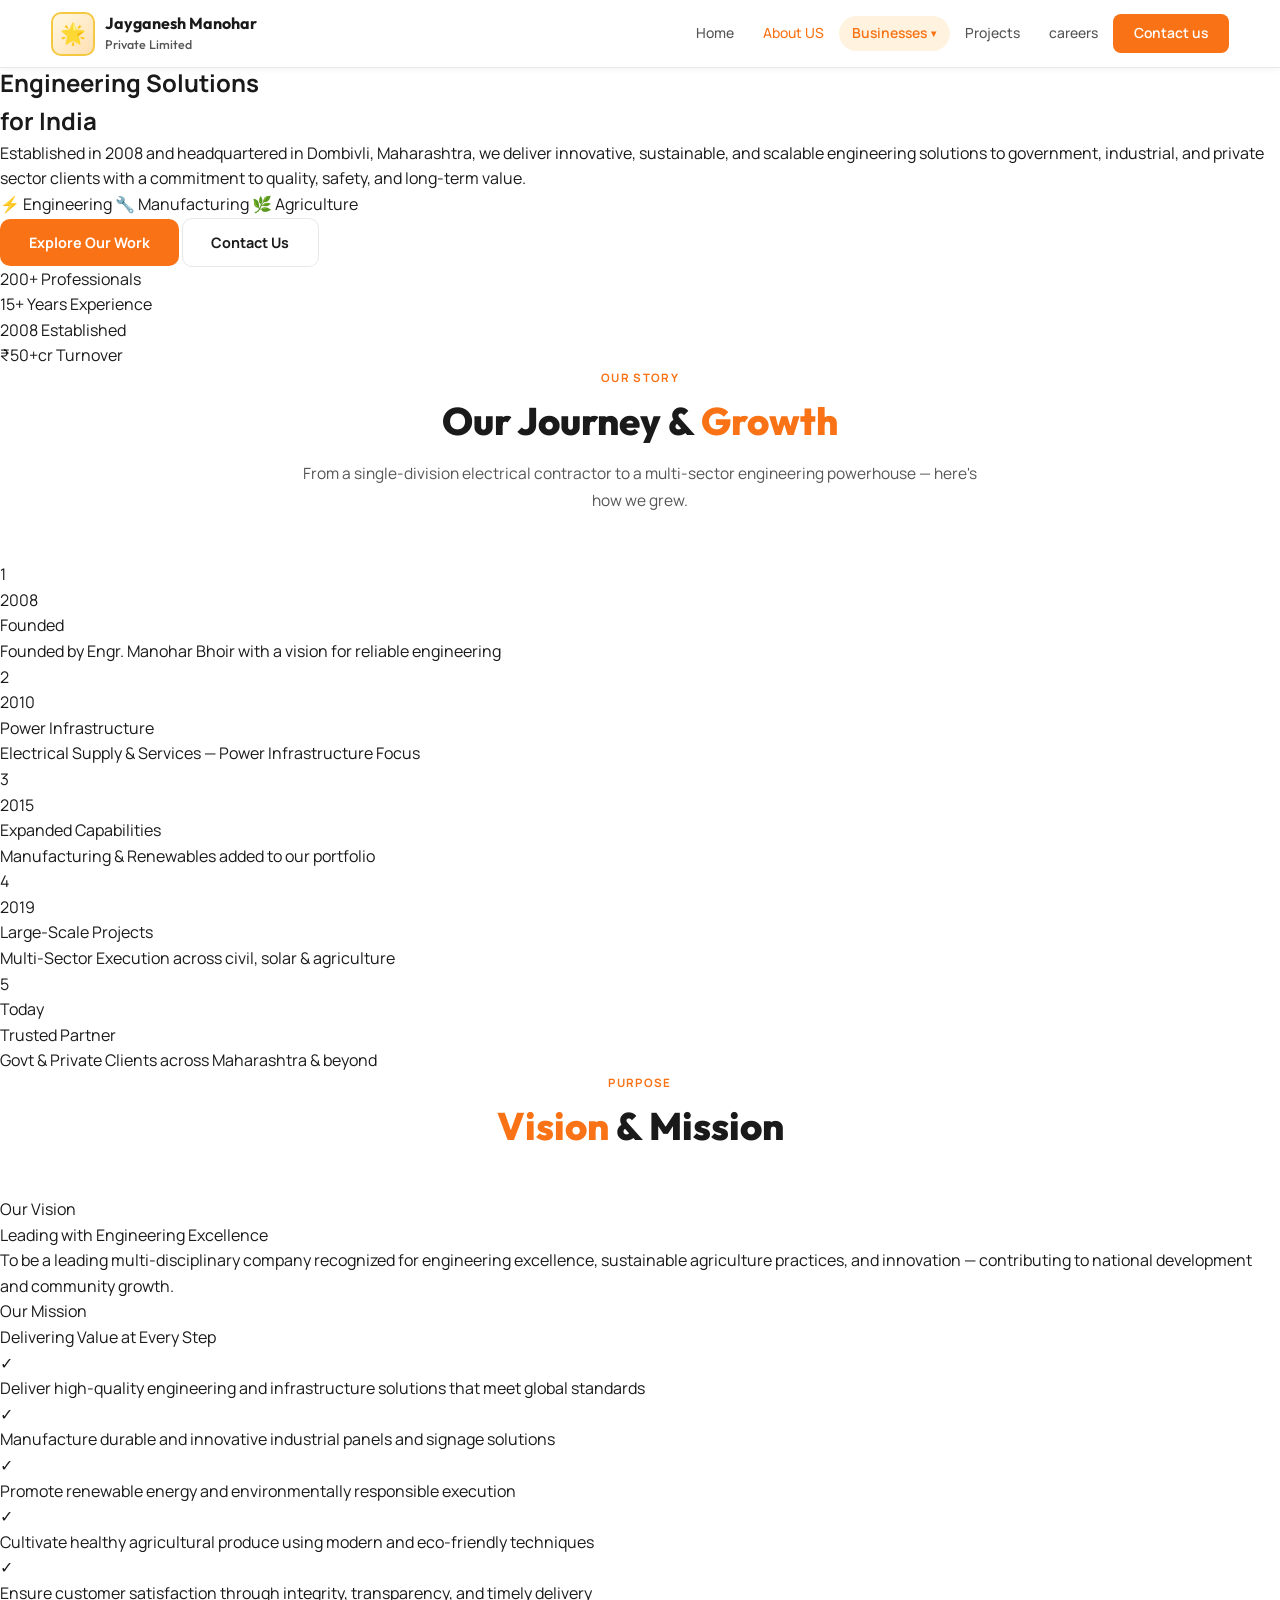
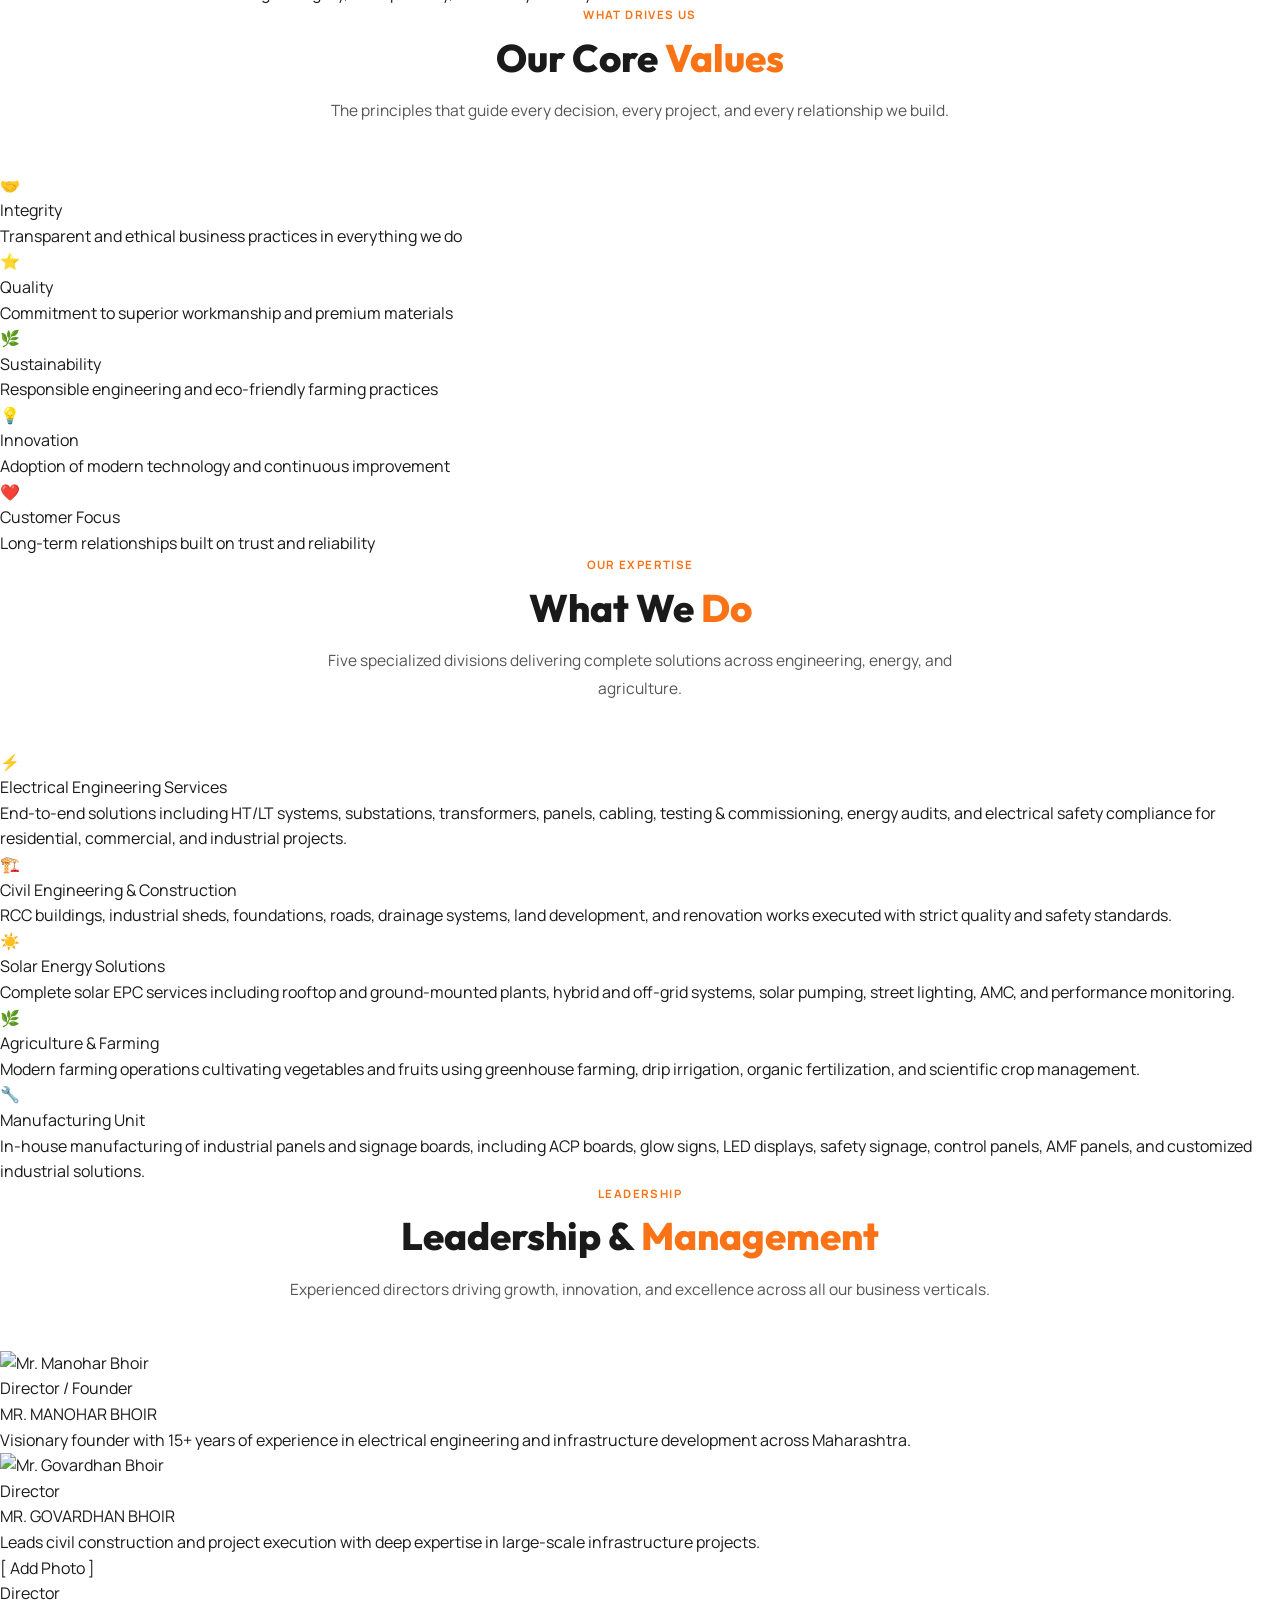
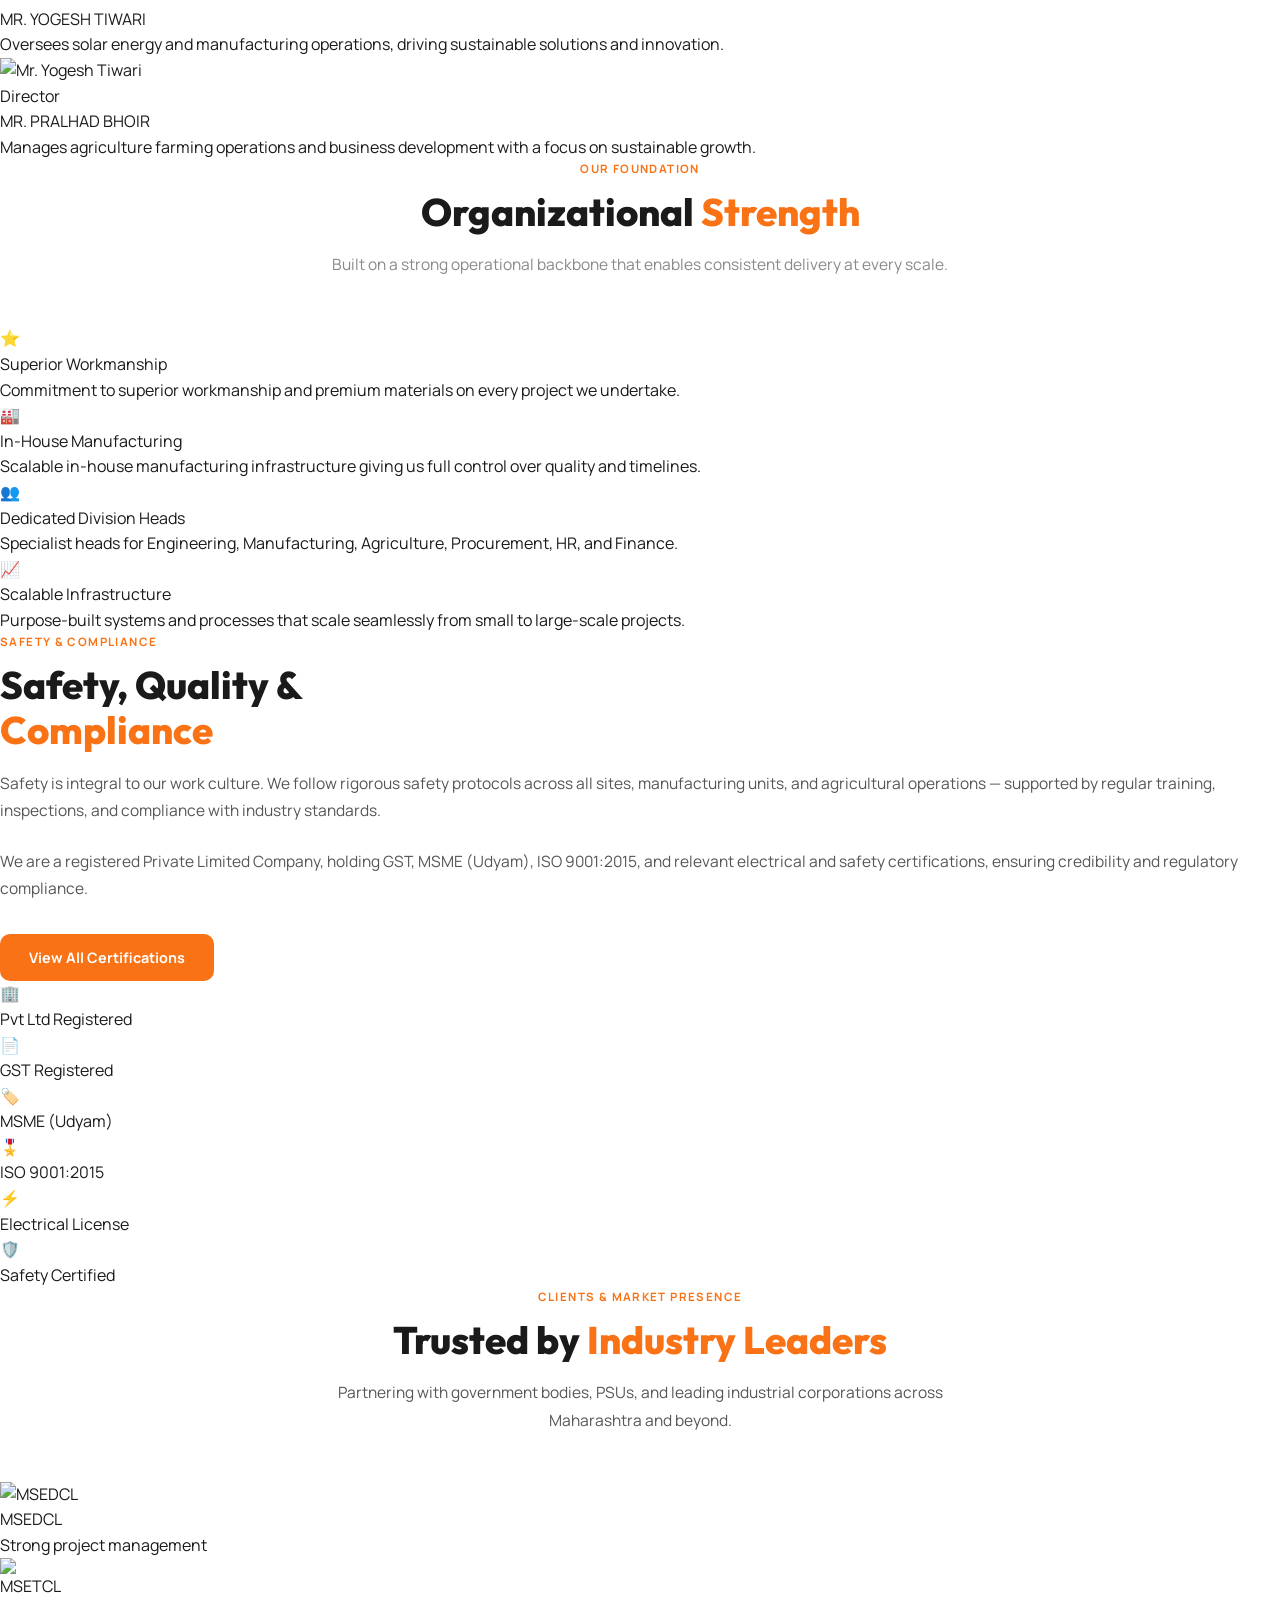
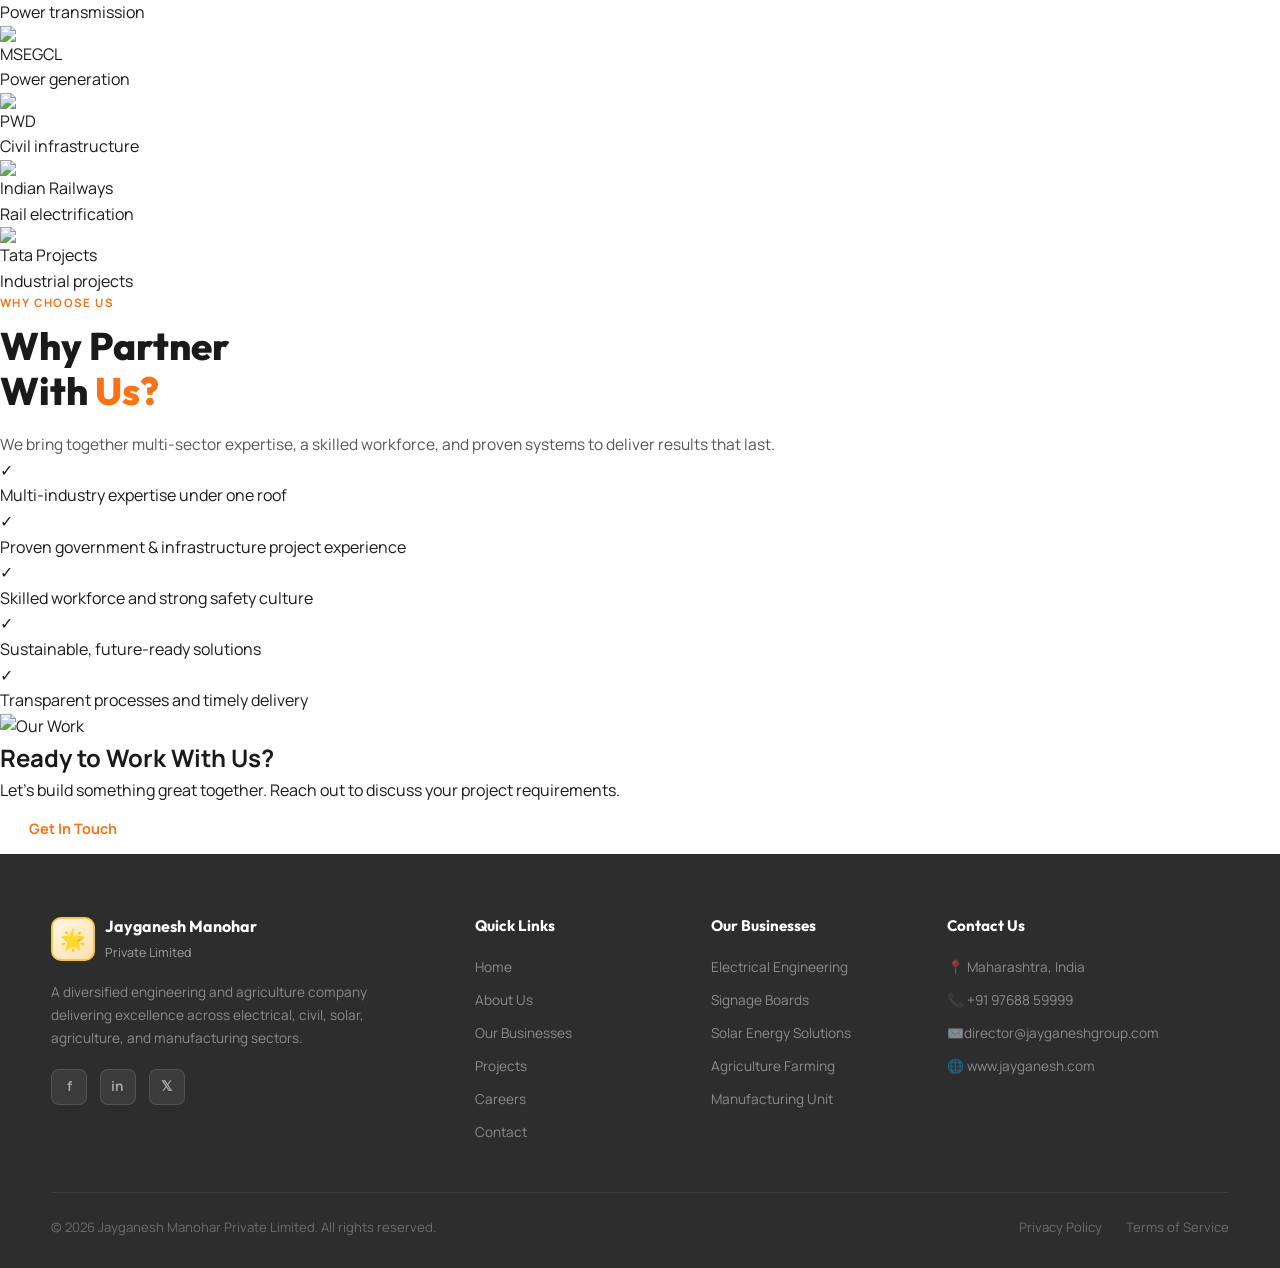
==== about.html @ 15db0911 "Add files via upload" ====
<!DOCTYPE html>
<html lang="en">
<head>
  <meta charset="UTF-8" />
  <meta name="viewport" content="width=device-width, initial-scale=1.0" />
  <title>About Us — Jayganesh Manohar Private Limited</title>
  <meta name="description" content="Learn about Jayganesh Manohar Private Limited — our journey, vision, mission, core values, leadership and expertise since 2008." />
  <link href="https://fonts.googleapis.com/css2?family=Outfit:wght@400;500;600;700;800;900&family=Manrope:wght@300;400;500;600;700&display=swap" rel="stylesheet" />
  <link rel="stylesheet" href="styles.css" />
  <link rel="stylesheet" href="about.css" />
</head>
<body>

<!-- ══════════════════════════════════════
     NAVBAR
══════════════════════════════════════ -->
<nav id="navbar">
  <a href="index.html" class="nav-logo">
    <div class="nav-logo-icon">🌟</div>
    <div class="nav-logo-text">
      <strong>Jayganesh Manohar</strong>
      <span>Private Limited</span>
    </div>
  </a>
  <ul class="nav-links">
    <li><a href="index.html">Home</a></li>
    <li><a href="about.html" style="color:var(--orange)">About US</a></li>
    <li class="nav-dropdown nav-biz">
      <a href="index.html#businesses">Businesses</a>
      <div class="dropdown-menu">
        <a href="electrical.html">⚡ Electrical Engineering</a>
        <a href="signage.html">🪧 Signage Boards</a>
        <a href="index.html#businesses">☀️ Solar Energy Solutions</a>
        <a href="index.html#businesses">🌿 Agriculture Farming</a>
        <a href="index.html#businesses">🔧 Manufacturing Unit</a>
      </div>
    </li>
    <li><a href="projects.html">Projects</a></li>
    <li><a href="careers.html">careers</a></li>
    <li><a href="index.html#contact-cta" class="nav-cta">Contact us</a></li>
  </ul>
  <div class="hamburger" id="ham"><span></span><span></span><span></span></div>
</nav>
<div class="mobile-nav" id="mobnav">
  <a href="index.html">Home</a>
  <a href="about.html">About US</a>
  <div class="mob-biz-toggle" onclick="toggleMobBiz()">Businesses <span id="mobBizArrow">▾</span></div>
  <div class="mob-biz-sub" id="mobBizSub">
    <a href="electrical.html">⚡ Electrical Engineering</a>
    <a href="signage.html">🪧 Signage Boards</a>
    <a href="index.html#businesses">☀️ Solar Energy Solutions</a>
    <a href="index.html#businesses">🌿 Agriculture Farming</a>
    <a href="index.html#businesses">🔧 Manufacturing Unit</a>
  </div>
  <a href="projects.html">Projects</a>
  <a href="careers.html">Careers</a>
  <a href="index.html#contact-cta">Contact Us</a>
</div>


<!-- ══════════════════════════════════════
     HERO
══════════════════════════════════════ -->
<section id="about-hero">
  <div class="about-hero-inner">

    <!-- Left -->
    <div>
      <div class="about-hero-tag">About Jayganesh Manohar</div>
      <h1 class="about-hero-title">
        Building <span class="org">Reliable</span><br>
        Engineering Solutions<br>for India
      </h1>
      <p class="about-hero-sub">
        Established in 2008 and headquartered in Dombivli, Maharashtra, we deliver
        innovative, sustainable, and scalable engineering solutions to government,
        industrial, and private sector clients with a commitment to quality, safety,
        and long-term value.
      </p>
      <div class="about-hero-pills">
        <span class="about-hero-pill">⚡ Engineering</span>
        <span class="about-hero-pill">🔧 Manufacturing</span>
        <span class="about-hero-pill">🌿 Agriculture</span>
      </div>
      <div class="about-hero-btns">
        <a href="#what-we-do" class="btn-orange">Explore Our Work</a>
        <a href="index.html#contact-cta" class="btn-outline-border">Contact Us</a>
      </div>
    </div>

    <!-- Right — stat cards -->
    <div class="about-hero-stats">
      <div class="ah-stat">
        <span class="ah-stat-num">200+</span>
        <span class="ah-stat-lbl">Professionals</span>
      </div>
      <div class="ah-stat">
        <span class="ah-stat-num">15+</span>
        <span class="ah-stat-lbl">Years Experience</span>
      </div>
      <div class="ah-stat">
        <span class="ah-stat-num">2008</span>
        <span class="ah-stat-lbl">Established</span>
      </div>
      <div class="ah-stat">
        <span class="ah-stat-num">₹50+cr</span>
        <span class="ah-stat-lbl">Turnover</span>
      </div>
    </div>

  </div>
</section>


<!-- ══════════════════════════════════════
     OUR JOURNEY & GROWTH
══════════════════════════════════════ -->
<section id="journey">
  <div class="journey-inner">
    <div class="sec-center">
      <span class="section-label">OUR STORY</span>
      <h2 class="section-title">Our Journey &amp; <span class="org">Growth</span></h2>
      <p class="section-desc">From a single-division electrical contractor to a multi-sector engineering powerhouse — here's how we grew.</p>
    </div>

    <div class="timeline">

      <div class="timeline-step">
        <div class="tl-dot">1</div>
        <div class="tl-content">
          <div class="tl-year">2008</div>
          <div class="tl-title">Founded</div>
          <div class="tl-desc">Founded by Engr. Manohar Bhoir with a vision for reliable engineering</div>
        </div>
      </div>

      <div class="timeline-step">
        <div class="tl-dot light">2</div>
        <div class="tl-content">
          <div class="tl-year">2010</div>
          <div class="tl-title">Power Infrastructure</div>
          <div class="tl-desc">Electrical Supply &amp; Services — Power Infrastructure Focus</div>
        </div>
      </div>

      <div class="timeline-step">
        <div class="tl-dot">3</div>
        <div class="tl-content">
          <div class="tl-year">2015</div>
          <div class="tl-title">Expanded Capabilities</div>
          <div class="tl-desc">Manufacturing &amp; Renewables added to our portfolio</div>
        </div>
      </div>

      <div class="timeline-step">
        <div class="tl-dot light">4</div>
        <div class="tl-content">
          <div class="tl-year">2019</div>
          <div class="tl-title">Large-Scale Projects</div>
          <div class="tl-desc">Multi-Sector Execution across civil, solar &amp; agriculture</div>
        </div>
      </div>

      <div class="timeline-step">
        <div class="tl-dot">5</div>
        <div class="tl-content">
          <div class="tl-year">Today</div>
          <div class="tl-title">Trusted Partner</div>
          <div class="tl-desc">Govt &amp; Private Clients across Maharashtra &amp; beyond</div>
        </div>
      </div>

    </div>
  </div>
</section>


<!-- ══════════════════════════════════════
     VISION & MISSION
══════════════════════════════════════ -->
<section id="vision-mission">
  <div class="sec-center">
    <span class="section-label">PURPOSE</span>
    <h2 class="section-title"><span class="org">Vision</span> &amp; Mission</h2>
  </div>

  <div class="vm-inner">

    <!-- Vision -->
    <div class="vm-card vision">
      <span class="vm-card-label">Our Vision</span>
      <div class="vm-card-title">Leading with Engineering Excellence</div>
      <p class="vm-card-text">
        To be a leading multi-disciplinary company recognized for engineering excellence,
        sustainable agriculture practices, and innovation — contributing to national
        development and community growth.
      </p>
    </div>

    <!-- Mission -->
    <div class="vm-card mission">
      <span class="vm-card-label">Our Mission</span>
      <div class="vm-card-title">Delivering Value at Every Step</div>
      <div class="mission-list">
        <div class="mission-item">
          <div class="mission-dot">✓</div>
          Deliver high-quality engineering and infrastructure solutions that meet global standards
        </div>
        <div class="mission-item">
          <div class="mission-dot">✓</div>
          Manufacture durable and innovative industrial panels and signage solutions
        </div>
        <div class="mission-item">
          <div class="mission-dot">✓</div>
          Promote renewable energy and environmentally responsible execution
        </div>
        <div class="mission-item">
          <div class="mission-dot">✓</div>
          Cultivate healthy agricultural produce using modern and eco-friendly techniques
        </div>
        <div class="mission-item">
          <div class="mission-dot">✓</div>
          Ensure customer satisfaction through integrity, transparency, and timely delivery
        </div>
      </div>
    </div>

  </div>
</section>


<!-- ══════════════════════════════════════
     CORE VALUES
══════════════════════════════════════ -->
<section id="core-values">
  <div class="sec-center">
    <span class="section-label">WHAT DRIVES US</span>
    <h2 class="section-title">Our Core <span class="org">Values</span></h2>
    <p class="section-desc">The principles that guide every decision, every project, and every relationship we build.</p>
  </div>

  <div class="values-grid">
    <div class="val-card">
      <div class="val-icon">🤝</div>
      <div class="val-title">Integrity</div>
      <div class="val-desc">Transparent and ethical business practices in everything we do</div>
    </div>
    <div class="val-card">
      <div class="val-icon">⭐</div>
      <div class="val-title">Quality</div>
      <div class="val-desc">Commitment to superior workmanship and premium materials</div>
    </div>
    <div class="val-card">
      <div class="val-icon">🌿</div>
      <div class="val-title">Sustainability</div>
      <div class="val-desc">Responsible engineering and eco-friendly farming practices</div>
    </div>
    <div class="val-card">
      <div class="val-icon">💡</div>
      <div class="val-title">Innovation</div>
      <div class="val-desc">Adoption of modern technology and continuous improvement</div>
    </div>
    <div class="val-card">
      <div class="val-icon">❤️</div>
      <div class="val-title">Customer Focus</div>
      <div class="val-desc">Long-term relationships built on trust and reliability</div>
    </div>
  </div>
</section>


<!-- ══════════════════════════════════════
     WHAT WE DO
══════════════════════════════════════ -->
<section id="what-we-do">
  <div class="sec-center">
    <span class="section-label">OUR EXPERTISE</span>
    <h2 class="section-title">What We <span class="org">Do</span></h2>
    <p class="section-desc">Five specialized divisions delivering complete solutions across engineering, energy, and agriculture.</p>
  </div>

  <div class="expertise-grid">

    <div class="exp-card">
      <div class="exp-card-top">
        <div class="exp-card-icon ic-elec">⚡</div>
        <div>
          <div class="exp-card-title">Electrical Engineering Services</div>
          <div class="exp-card-desc">End-to-end solutions including HT/LT systems, substations, transformers, panels, cabling, testing &amp; commissioning, energy audits, and electrical safety compliance for residential, commercial, and industrial projects.</div>
        </div>
      </div>
    </div>

    <div class="exp-card">
      <div class="exp-card-top">
        <div class="exp-card-icon ic-civil">🏗️</div>
        <div>
          <div class="exp-card-title">Civil Engineering &amp; Construction</div>
          <div class="exp-card-desc">RCC buildings, industrial sheds, foundations, roads, drainage systems, land development, and renovation works executed with strict quality and safety standards.</div>
        </div>
      </div>
    </div>

    <div class="exp-card">
      <div class="exp-card-top">
        <div class="exp-card-icon ic-solar">☀️</div>
        <div>
          <div class="exp-card-title">Solar Energy Solutions</div>
          <div class="exp-card-desc">Complete solar EPC services including rooftop and ground-mounted plants, hybrid and off-grid systems, solar pumping, street lighting, AMC, and performance monitoring.</div>
        </div>
      </div>
    </div>

    <div class="exp-card">
      <div class="exp-card-top">
        <div class="exp-card-icon ic-agri">🌿</div>
        <div>
          <div class="exp-card-title">Agriculture &amp; Farming</div>
          <div class="exp-card-desc">Modern farming operations cultivating vegetables and fruits using greenhouse farming, drip irrigation, organic fertilization, and scientific crop management.</div>
        </div>
      </div>
    </div>

    <div class="exp-card">
      <div class="exp-card-top">
        <div class="exp-card-icon ic-mfg">🔧</div>
        <div>
          <div class="exp-card-title">Manufacturing Unit</div>
          <div class="exp-card-desc">In-house manufacturing of industrial panels and signage boards, including ACP boards, glow signs, LED displays, safety signage, control panels, AMF panels, and customized industrial solutions.</div>
        </div>
      </div>
    </div>

  </div>
</section>


<!-- ══════════════════════════════════════
     LEADERSHIP
══════════════════════════════════════ -->
<section id="leadership-about">
  <div class="sec-center">
    <span class="section-label">LEADERSHIP</span>
    <h2 class="section-title">Leadership &amp; <span class="org">Management</span></h2>
    <p class="section-desc">Experienced directors driving growth, innovation, and excellence across all our business verticals.</p>
  </div>

  <div class="leaders-grid">

    <div class="leader-card">
      <div class="leader-photo">
       <img src="images/WhatsApp Image 2026-01-05 at 11.44.54 AM.jpeg" alt="Mr. Manohar Bhoir">
      </div>
      <div class="leader-body">
        <div class="leader-role">Director / Founder</div>
        <div class="leader-name">MR. MANOHAR BHOIR</div>
        <p class="leader-bio">Visionary founder with 15+ years of experience in electrical engineering and infrastructure development across Maharashtra.</p>
      </div>
    </div>

    <div class="leader-card">
      <div class="leader-photo">
          <img src="images/ChatGPT Image Jun 1, 2026, 12_16_52 PM.png" alt="Mr. Govardhan Bhoir">
      </div>
      <div class="leader-body">
        <div class="leader-role">Director</div>
        <div class="leader-name">MR. GOVARDHAN BHOIR</div>
        <p class="leader-bio">Leads civil construction and project execution with deep expertise in large-scale infrastructure projects.</p>
      </div>
    </div>

    <div class="leader-card">
      <div class="leader-photo">
        <!-- <img src="images/yogesh.jpg" alt="Mr. Yogesh Tiwari"> -->
        [ Add Photo ]
      </div>
      <div class="leader-body">
        <div class="leader-role">Director</div>
        <div class="leader-name">MR. YOGESH TIWARI</div>
        <p class="leader-bio">Oversees solar energy and manufacturing operations, driving sustainable solutions and innovation.</p>
      </div>
    </div>

    <div class="leader-card">
      <div class="leader-photo">
         <img src="images/pra.png" alt="Mr. Yogesh Tiwari">
      </div>
      <div class="leader-body">
        <div class="leader-role">Director</div>
        <div class="leader-name">MR. PRALHAD BHOIR</div>
        <p class="leader-bio">Manages agriculture farming operations and business development with a focus on sustainable growth.</p>
      </div>
    </div>

  </div>
</section>


<!-- ══════════════════════════════════════
     ORGANIZATIONAL STRENGTH  (dark)
══════════════════════════════════════ -->
<section id="org-strength">
  <div class="sec-center">
    <span class="section-label">OUR FOUNDATION</span>
    <h2 class="section-title">Organizational <span class="org">Strength</span></h2>
    <p class="section-desc" style="color:#888">Built on a strong operational backbone that enables consistent delivery at every scale.</p>
  </div>

  <div class="strength-grid">
    <div class="str-card">
      <div class="str-icon">⭐</div>
      <div class="str-title">Superior Workmanship</div>
      <p class="str-desc">Commitment to superior workmanship and premium materials on every project we undertake.</p>
    </div>
    <div class="str-card">
      <div class="str-icon">🏭</div>
      <div class="str-title">In-House Manufacturing</div>
      <p class="str-desc">Scalable in-house manufacturing infrastructure giving us full control over quality and timelines.</p>
    </div>
    <div class="str-card">
      <div class="str-icon">👥</div>
      <div class="str-title">Dedicated Division Heads</div>
      <p class="str-desc">Specialist heads for Engineering, Manufacturing, Agriculture, Procurement, HR, and Finance.</p>
    </div>
    <div class="str-card">
      <div class="str-icon">📈</div>
      <div class="str-title">Scalable Infrastructure</div>
      <p class="str-desc">Purpose-built systems and processes that scale seamlessly from small to large-scale projects.</p>
    </div>
  </div>
</section>


<!-- ══════════════════════════════════════
     SAFETY, QUALITY & COMPLIANCE
══════════════════════════════════════ -->
<section id="safety">
  <div class="safety-inner">

    <!-- Left: Text -->
    <div>
      <span class="section-label">SAFETY &amp; COMPLIANCE</span>
      <h2 class="section-title">Safety, Quality &amp;<br><span class="org">Compliance</span></h2>
      <p class="section-desc" style="margin-bottom:1.5rem">
        Safety is integral to our work culture. We follow rigorous safety protocols
        across all sites, manufacturing units, and agricultural operations — supported
        by regular training, inspections, and compliance with industry standards.
      </p>
      <p class="section-desc">
        We are a registered Private Limited Company, holding GST, MSME (Udyam),
        ISO 9001:2015, and relevant electrical and safety certifications, ensuring
        credibility and regulatory compliance.
      </p>
      <a href="index.html#certs" class="btn-orange" style="margin-top:2rem;display:inline-block">View All Certifications</a>
    </div>

    <!-- Right: Badge grid -->
    <div class="safety-badges">
      <div class="saf-badge">
        <span class="saf-icon">🏢</span>
        <div class="saf-title">Pvt Ltd Registered</div>
      </div>
      <div class="saf-badge">
        <span class="saf-icon">📄</span>
        <div class="saf-title">GST Registered</div>
      </div>
      <div class="saf-badge">
        <span class="saf-icon">🏷️</span>
        <div class="saf-title">MSME (Udyam)</div>
      </div>
      <div class="saf-badge">
        <span class="saf-icon">🎖️</span>
        <div class="saf-title">ISO 9001:2015</div>
      </div>
      <div class="saf-badge">
        <span class="saf-icon">⚡</span>
        <div class="saf-title">Electrical License</div>
      </div>
      <div class="saf-badge">
        <span class="saf-icon">🛡️</span>
        <div class="saf-title">Safety Certified</div>
      </div>
    </div>

  </div>
</section>


<!-- ══════════════════════════════════════
     CLIENTS
══════════════════════════════════════ -->
<section id="clients-about">
  <div class="sec-center">
    <span class="section-label">CLIENTS &amp; MARKET PRESENCE</span>
    <h2 class="section-title">Trusted by <span class="org">Industry Leaders</span></h2>
    <p class="section-desc">Partnering with government bodies, PSUs, and leading industrial corporations across Maharashtra and beyond.</p>
  </div>

  <div class="clients-about-grid">
    <div class="client-about-card">
      <div class="client-logo-img">  <img src="images/msedcl.png" alt="MSEDCL"></div>
      <div class="client-about-name">MSEDCL</div>
      <div class="client-about-tag">Strong project management</div>
    </div>
    <div class="client-about-card">
      <div class="client-logo-img"> <img src="images/Mahatransco_Logo.jpg"></div>
      <div class="client-about-name">MSETCL</div>
      <div class="client-about-tag">Power transmission</div>
    </div>
    <div class="client-about-card">
      <div class="client-logo-img"><img src="images/download-last.png"></div>
      <div class="client-about-name">MSEGCL</div>
      <div class="client-about-tag">Power generation</div>
    </div>
    <div class="client-about-card">
      <div class="client-logo-img"><img src="images/download-0pwd.jpg"></div>
      <div class="client-about-name">PWD</div>
      <div class="client-about-tag">Civil infrastructure</div>
    </div>
    <div class="client-about-card">
      <div class="client-logo-img"><img src="images/download-raiway.png"></div>
      <div class="client-about-name">Indian Railways</div>
      <div class="client-about-tag">Rail electrification</div>
    </div>
    <div class="client-about-card">
      <div class="client-logo-img"><image src="images/download-tata-project.png"></div>
      <div class="client-about-name">Tata Projects</div>
      <div class="client-about-tag">Industrial projects</div>
    </div>
  </div>
</section>


<!-- ══════════════════════════════════════
     WHY CHOOSE US
══════════════════════════════════════ -->
<section id="why-about">
  <div class="why-about-inner">

    <!-- Left: Text + list -->
    <div>
      <span class="section-label">WHY CHOOSE US</span>
      <h2 class="section-title">Why Partner<br>With <span class="org">Us?</span></h2>
      <p class="section-desc">We bring together multi-sector expertise, a skilled workforce, and proven systems to deliver results that last.</p>
      <div class="why-about-list">
        <div class="why-about-item"><div class="why-about-check">✓</div><div class="why-about-text">Multi-industry expertise under one roof</div></div>
        <div class="why-about-item"><div class="why-about-check">✓</div><div class="why-about-text">Proven government &amp; infrastructure project experience</div></div>
        <div class="why-about-item"><div class="why-about-check">✓</div><div class="why-about-text">Skilled workforce and strong safety culture</div></div>
        <div class="why-about-item"><div class="why-about-check">✓</div><div class="why-about-text">Sustainable, future-ready solutions</div></div>
        <div class="why-about-item"><div class="why-about-check">✓</div><div class="why-about-text">Transparent processes and timely delivery</div></div>
      </div>
    </div>

    <!-- Right: Image -->
    <div class="why-about-img">
      <img src="images/ChatGPT Image Jul 3, 2026, 12_07_44 PM.png" alt="Our Work">
    </div>

  </div>
</section>


<!-- ══════════════════════════════════════
     CTA STRIP
══════════════════════════════════════ -->
<section id="about-cta">
  <h2 class="about-cta-title">Ready to Work With Us?</h2>
  <p class="about-cta-sub">Let's build something great together. Reach out to discuss your project requirements.</p>
  <div class="about-cta-btns">
    <a href="index.html#contact-cta" class="btn-wh">Get In Touch</a>
    <a href="careers.html" class="btn-wh-out">Join Our Team</a>
  </div>
</section>


<!-- ══════════════════════════════════════
     FOOTER
══════════════════════════════════════ -->
<footer>
  <div class="foot-inner">
    <div class="foot-brand">
      <div class="foot-brand-logo">
        <div class="foot-logo-icon">🌟</div>
        <div class="foot-logo-txt">
          <strong>Jayganesh Manohar</strong>
          <span>Private Limited</span>
        </div>
      </div>
      <p>A diversified engineering and agriculture company delivering excellence across electrical, civil, solar, agriculture, and manufacturing sectors.</p>
      <div class="foot-socials">
        <a href="#" aria-label="Facebook">f</a>
        <a href="#" aria-label="LinkedIn">in</a>
        <a href="#" aria-label="Twitter">𝕏</a>
      </div>
    </div>
    <div class="foot-col">
      <h4>Quick Links</h4>
      <div class="foot-links">
        <a href="index.html">Home</a>
        <a href="about.html">About Us</a>
        <a href="index.html#businesses">Our Businesses</a>
        <a href="projects.html">Projects</a>
        <a href="careers.html">Careers</a>
        <a href="index.html#contact-cta">Contact</a>
      </div>
    </div>
    <div class="foot-col">
      <h4>Our Businesses</h4>
      <div class="foot-links">
        <a href="electrical.html">Electrical Engineering</a>
        <a href="signage.html">Signage Boards</a>
        <a href="index.html#businesses">Solar Energy Solutions</a>
        <a href="index.html#businesses">Agriculture Farming</a>
        <a href="index.html#businesses">Manufacturing Unit</a>
      </div>
    </div>
    <div class="foot-col">
      <h4>Contact Us</h4>
      <ul class="foot-contacts">
        <li>📍 Maharashtra, India</li>
        <li>📞 +91 97688 59999</li>
        <li>✉️director@jayganeshgroup.com</li>
        <li>🌐 www.jayganesh.com</li>
      </ul>
    </div>
  </div>
  <div class="foot-bottom">
    <p>© 2026 Jayganesh Manohar Private Limited. All rights reserved.</p>
    <div class="foot-btm-links">
      <a href="#">Privacy Policy</a>
      <a href="#">Terms of Service</a>
    </div>
  </div>
</footer>

<script src="script.js"></script>

</body>
</html>
---- styles.css ----
/* ============================================================
   JAYGANESH MANOHAR PRIVATE LIMITED — MAIN STYLESHEET
   styles.css  |  Link this file on every page of the website
   ============================================================ */

/* ─── RESET & BASE ─── */
*, *::before, *::after { box-sizing: border-box; margin: 0; padding: 0; }
html  { scroll-behavior: smooth; }

/* ─── DESIGN TOKENS ─── */
:root {
  --orange:       #f97316;
  --orange-dark:  #ea6c0a;
  --text:         #1a1a1a;
  --text-muted:   #555555;
  --text-light:   #999999;
  --bg:           #ffffff;
  --bg-light:     #f8f8f8;
  --bg-beige:     #faf4ec;
  --bg-dark:      #242424;
  --bg-dark-card: #2e2e2e;
  --bg-footer:    #2d2d2d;
  --border:       #e8e8e8;
  --shadow:       0 2px 20px rgba(0,0,0,0.08);
  --shadow-md:    0 4px 30px rgba(0,0,0,0.12);
  --radius:       16px;
  --radius-sm:    10px;
}

body {
  font-family: 'Manrope', sans-serif;
  background: var(--bg);
  color: var(--text);
  line-height: 1.6;
  overflow-x: hidden;
}
a   { text-decoration: none; color: inherit; }
img { max-width: 100%; display: block; }

/* ============================================================
   NAVBAR
   ============================================================ */
nav {
  position: fixed; top: 0; left: 0; right: 0; z-index: 1000;
  background: #fff;
  border-bottom: 1px solid var(--border);
  height: 68px;
  display: flex; align-items: center; justify-content: space-between;
  padding: 0 4%;
  box-shadow: 0 1px 8px rgba(0,0,0,0.05);
  transition: box-shadow 0.3s;
}

/* Logo */
.nav-logo        { display: flex; align-items: center; gap: 10px; }
.nav-logo-icon   {
  width: 44px; height: 44px;
  background: linear-gradient(135deg, #fff8e1, #ffe0b2);
  border: 2px solid #f5c842; border-radius: 10px;
  display: flex; align-items: center; justify-content: center;
  font-size: 1.3rem;
}
.nav-logo-text          { font-family: 'Outfit', sans-serif; line-height: 1.2; }
.nav-logo-text strong   { font-size: 1rem; font-weight: 700; display: block; color: var(--text); }
.nav-logo-text span     { font-size: 0.78rem; color: var(--text-muted); font-weight: 500; }

/* Links */
.nav-links               { display: flex; align-items: center; gap: 0.1rem; list-style: none; }
.nav-links > li > a      {
  font-size: 0.87rem; font-weight: 500; color: var(--text-muted);
  padding: 0.4rem 0.85rem; border-radius: 8px; transition: color 0.2s;
  display: flex; align-items: center; gap: 4px;
}
.nav-links > li > a:hover          { color: var(--orange); }
.nav-links > li.nav-biz > a        {
  background: #fff3e0; color: var(--orange);
  font-weight: 600; border-radius: 20px;
}

/* Dropdown */
.nav-dropdown              { position: relative; }
.nav-dropdown > a::after   { content: '▾'; font-size: 0.65rem; }
.dropdown-menu {
  display: none; position: absolute; top: calc(100% + 8px); left: 0;
  background: #fff; border: 1px solid var(--border);
  border-radius: var(--radius-sm);
  min-width: 260px; padding: 0.4rem 0;
  box-shadow: var(--shadow-md);
}
/* invisible bridge so the menu doesn't vanish while the mouse crosses the gap */
.dropdown-menu::before {
  content: ''; position: absolute; left: 0; right: 0; top: -12px; height: 12px;
}
.nav-dropdown:hover .dropdown-menu,
.nav-dropdown:focus-within .dropdown-menu { display: block; }
.dropdown-menu a {
  display: flex; align-items: center; gap: 10px;
  padding: 0.6rem 1.2rem; white-space: nowrap;
  font-size: 0.85rem; font-weight: 500; color: var(--text-muted); transition: all 0.15s;
}
.dropdown-menu a:hover { color: var(--orange); background: #fff8f3; }

/* CTA button */
.nav-cta {
  background: var(--orange) !important; color: #fff !important;
  padding: 0.5rem 1.3rem !important; border-radius: 8px !important;
  font-weight: 600 !important;
}
.nav-cta:hover { background: var(--orange-dark) !important; }

/* Hamburger */
.hamburger       { display: none; flex-direction: column; gap: 5px; cursor: pointer; }
.hamburger       { padding: 8px; margin-right: -8px; }
.hamburger span  { display: block; width: 22px; height: 2px; background: var(--text); border-radius: 2px; transition: transform 0.25s, opacity 0.2s; }
.hamburger.active span:nth-child(1) { transform: translateY(7px) rotate(45deg); }
.hamburger.active span:nth-child(2) { opacity: 0; }
.hamburger.active span:nth-child(3) { transform: translateY(-7px) rotate(-45deg); }

/* Mobile nav panel */
.mobile-nav {
  display: none; position: fixed; top: 68px; left: 0; right: 0;
  background: #fff; border-bottom: 1px solid var(--border);
  padding: 1rem 4%; z-index: 999; flex-direction: column;
  max-height: calc(100vh - 68px); overflow-y: auto;
  box-shadow: 0 12px 30px rgba(0,0,0,0.08);
}
.mobile-nav.open { display: flex; }
.mobile-nav a {
  padding: 0.75rem 0; border-bottom: 1px solid var(--border);
  font-size: 0.9rem; color: var(--text-muted); font-weight: 500;
}
.mobile-nav a:last-child { border: none; }


/* ============================================================
   SHARED / UTILITIES
   ============================================================ */
.section-label {
  font-size: 0.72rem; font-weight: 700;
  letter-spacing: 0.12em; text-transform: uppercase;
  color: var(--orange); margin-bottom: 0.7rem; display: block;
}
.section-title {
  font-family: 'Outfit', sans-serif;
  font-size: clamp(1.7rem, 3vw, 2.5rem);
  font-weight: 800; line-height: 1.18;
  margin-bottom: 1rem; color: var(--text);
}
.section-title .org { color: var(--orange); }
.section-desc   { color: var(--text-muted); font-size: 0.97rem; line-height: 1.75; }

.sec-center { text-align: center; margin-bottom: 3rem; }
.sec-center .section-desc { max-width: 700px; margin: 0 auto; }

/* Buttons */
.btn-orange {
  background: var(--orange); color: #fff;
  padding: 0.75rem 1.8rem; border-radius: 10px;
  font-weight: 700; font-size: 0.9rem;
  border: none; cursor: pointer; display: inline-block;
  transition: background 0.2s;
}
.btn-orange:hover { background: var(--orange-dark); }

.btn-dark-solid {
  background: var(--text); color: #fff;
  padding: 0.8rem 1.8rem; border-radius: 10px;
  font-weight: 700; font-size: 0.9rem;
  display: inline-block; transition: background 0.2s;
}
.btn-dark-solid:hover { background: #333; }

.btn-outline-border {
  background: transparent; color: var(--text);
  padding: 0.75rem 1.8rem; border-radius: 10px;
  font-weight: 700; font-size: 0.9rem;
  border: 1.5px solid var(--border); display: inline-block;
  transition: border-color 0.2s;
}
.btn-outline-border:hover { border-color: #aaa; }


/* ============================================================
   HERO
   ============================================================ */
#hero {
  min-height: 100vh; padding: 90px 4% 60px;
  display: flex; align-items: center; background: #fff;
}
.hero-inner {
  display: grid; grid-template-columns: 1fr 1fr;
  gap: 4rem; align-items: center;
  width: 100%; max-width: 1280px; margin: 0 auto;
}
.hero-badge {
  display: inline-flex; align-items: center;
  border: 1.5px solid var(--border); color: var(--text-muted);
  font-size: 0.8rem; font-weight: 600;
  padding: 0.4rem 1.1rem; border-radius: 100px; margin-bottom: 1.4rem;
}
.hero-title {
  font-family: 'Outfit', sans-serif;
  font-size: clamp(2.2rem, 4.5vw, 3.3rem);
  font-weight: 800; line-height: 1.12;
  color: var(--text); margin-bottom: 1.2rem;
}
.hero-title .org { color: var(--orange); }
.hero-subtitle  {
  font-size: 1rem; color: var(--text-muted);
  line-height: 1.7; margin-bottom: 2rem; max-width: 480px;
}
.hero-pills {
  display: flex; flex-wrap: wrap;
  gap: 0.7rem; margin-bottom: 2.2rem;
}
.hero-pill {
  display: flex; align-items: center; gap: 7px;
  border: 1.5px solid var(--border); border-radius: 8px;
  padding: 0.45rem 1rem; font-size: 0.82rem; font-weight: 600;
  color: var(--text); background: #fff;
}
.hero-btns  { display: flex; gap: 1rem; flex-wrap: wrap; }
.hero-right { display: flex; justify-content: center; }
.hero-circle {
  width: 460px; height: 460px; border-radius: 50%;
  overflow: hidden; background: #f0f0f0;
  display: flex; align-items: center; justify-content: center;
  font-size: 0.85rem; color: var(--text-light);
  box-shadow: 0 8px 50px rgba(0,0,0,0.12);
}
.hero-circle img { width: 100%; height: 100%; object-fit: cover; }


/* ============================================================
   ABOUT US
   ============================================================ */
#about { padding: 90px 4%; background: #fff; }
.about-inner {
  display: grid; grid-template-columns: 1fr 1fr;
  gap: 5rem; align-items: center;
  max-width: 1280px; margin: 0 auto;
}
.about-img-wrap {
  position: relative; border-radius: var(--radius);
  overflow: hidden; background: var(--bg-beige);
  min-height: 400px;
  display: flex; align-items: center; justify-content: center;
  color: var(--text-light); font-size: 0.85rem;
}
.about-img-wrap img { width: 100%; height: 100%; object-fit: cover; }
.about-stats-row {
  position: absolute; bottom: 16px; left: 16px; right: 16px;
  display: flex; gap: 12px;
}
.about-stat-badge {
  background: rgba(255,255,255,0.95);
  border: 1.5px solid var(--border);
  border-radius: 10px; padding: 0.6rem 1rem; flex: 1;
}
.about-stat-num {
  font-family: 'Outfit', sans-serif;
  font-size: 1.3rem; font-weight: 800;
  color: var(--orange); display: block;
}
.about-stat-num.dark-num { color: var(--text); }
.about-stat-lbl { font-size: 0.75rem; color: var(--text-muted); }

.check-list {
  list-style: none; display: flex; flex-direction: column;
  gap: 0.65rem; margin: 1.2rem 0 2rem;
}
.check-list li {
  display: flex; align-items: center;
  gap: 10px; font-size: 0.93rem; color: var(--text-muted);
}
.chk {
  width: 22px; height: 22px; border-radius: 50%;
  border: 1.5px solid var(--orange);
  display: flex; align-items: center; justify-content: center;
  flex-shrink: 0; color: var(--orange); font-size: 0.65rem; font-weight: 700;
}


/* ============================================================
   OUR BUSINESSES
   ============================================================ */
#businesses { padding: 90px 4%; background: var(--bg-light); }
.biz-top    { display: grid; grid-template-columns: repeat(3,1fr); gap: 1.5rem; max-width: 1280px; margin: 0 auto; }
.biz-bottom { display: grid; grid-template-columns: repeat(2,1fr); gap: 1.5rem; max-width: 860px; margin: 1.5rem auto 0; }
.biz-card   {
  background: #fff; border: 1px solid var(--border);
  border-radius: var(--radius); padding: 2rem;
  box-shadow: var(--shadow); transition: transform 0.25s, box-shadow 0.25s;
}
.biz-card:hover { transform: translateY(-4px); box-shadow: var(--shadow-md); }
.biz-icon   {
  width: 48px; height: 48px; border-radius: 12px;
  display: flex; align-items: center; justify-content: center;
  font-size: 1.3rem; margin-bottom: 1.2rem; color: #fff;
}
.ic-blue   { background: #4f6ef7; }
.ic-dark   { background: #222222; }
.ic-amber  { background: #f5a623; }
.ic-green  { background: #22c55e; }
.ic-purple { background: #8b5cf6; }
.biz-card-title { font-family: 'Outfit', sans-serif; font-size: 1rem; font-weight: 700; margin-bottom: 0.6rem; color: var(--text); }
.biz-card-desc  { font-size: 0.87rem; color: var(--text-muted); line-height: 1.7; margin-bottom: 1.2rem; }
.biz-link       { font-size: 0.85rem; color: var(--orange); font-weight: 600; }
.biz-link:hover { text-decoration: underline; }


/* ============================================================
   WHY CHOOSE US  (dark section)
   ============================================================ */
#why { padding: 90px 4%; background: var(--bg-dark); }
#why .section-label { color: var(--orange); }
#why .section-title { color: #ffffff; }
#why .section-desc  { color: #888888; }
.why-grid {
  display: grid; grid-template-columns: repeat(3,1fr);
  gap: 1.5rem; max-width: 1280px; margin: 0 auto;
}
.why-card {
  background: var(--bg-dark-card); border: 1px solid #3a3a3a;
  border-radius: var(--radius); padding: 2rem;
  transition: border-color 0.25s, transform 0.25s;
}
.why-card:hover { border-color: var(--orange); transform: translateY(-3px); }
.why-icon {
  width: 52px; height: 52px; background: var(--orange);
  border-radius: 14px;
  display: flex; align-items: center; justify-content: center;
  font-size: 1.3rem; margin-bottom: 1.2rem; color: #fff;
}
.why-card h3 { font-family: 'Outfit', sans-serif; font-size: 1rem; font-weight: 700; color: #fff; margin-bottom: 0.5rem; }
.why-card p  { font-size: 0.87rem; color: #888; line-height: 1.7; }


/* ============================================================
   TENDER CAPABILITY  (beige section)
   ============================================================ */
#tender { padding: 90px 4%; background: var(--bg-beige); }
.tender-inner {
  display: grid; grid-template-columns: 1fr 1fr;
  gap: 5rem; align-items: start;
  max-width: 1280px; margin: 0 auto;
}
.tender-title {
  font-family: 'Outfit', sans-serif;
  font-size: clamp(1.5rem, 3vw, 2.1rem);
  font-weight: 800; margin-bottom: 1rem;
  color: var(--text); line-height: 1.2;
}
.tender-title .org { color: var(--orange); }
.tender-feats { display: grid; grid-template-columns: 1fr 1fr; gap: 1rem; margin: 1.8rem 0; }
.t-feat {
  border: 1.5px dashed #f5a878; border-radius: var(--radius-sm);
  padding: 1.1rem; background: rgba(249,115,22,0.03);
}
.t-feat.wide { grid-column: 1 / -1; }
.t-feat-icon {
  width: 34px; height: 34px; background: #fff3e0;
  border-radius: 8px;
  display: flex; align-items: center; justify-content: center;
  font-size: 1rem; color: var(--orange); margin-bottom: 0.7rem;
}
.t-feat-title { font-weight: 700; font-size: 0.88rem; margin-bottom: 3px; color: var(--text); }
.t-feat-desc  { font-size: 0.8rem; color: var(--text-muted); line-height: 1.6; }
.tender-btns  { display: flex; gap: 1rem; flex-wrap: wrap; margin-top: 1.5rem; }
.tender-img-wrap {
  display: flex; justify-content: center;
  align-items: flex-start; padding-top: 4rem;
}
.tender-circle {
  width: 380px; height: 380px; border-radius: 50%;
  overflow: hidden; background: #ddd;
  display: flex; align-items: center; justify-content: center;
  color: var(--text-light); font-size: 0.85rem;
  box-shadow: 0 8px 40px rgba(0,0,0,0.1);
}
.tender-circle img { width: 100%; height: 100%; object-fit: cover; }


/* ============================================================
   MANUFACTURING
   ============================================================ */
#manufacturing { padding: 90px 4%; background: #fff; }
.mfg-inner {
  display: grid; grid-template-columns: 1fr 1fr;
  gap: 5rem; align-items: start;
  max-width: 1280px; margin: 0 auto;
}
.mfg-feats { display: grid; grid-template-columns: 1fr 1fr; gap: 1rem; margin: 1.8rem 0; }
.m-feat {
  border: 1.5px dashed #f5a878; border-radius: var(--radius-sm);
  padding: 1.1rem; background: rgba(249,115,22,0.02);
}
.m-feat-icon {
  width: 34px; height: 34px; background: #fff3e0;
  border-radius: 8px;
  display: flex; align-items: center; justify-content: center;
  font-size: 1rem; color: var(--orange); margin-bottom: 0.7rem;
}
.m-feat-title { font-weight: 700; font-size: 0.88rem; margin-bottom: 3px; color: var(--text); }
.m-feat-desc  { font-size: 0.8rem; color: var(--text-muted); line-height: 1.6; }
.mfg-img {
  border-radius: var(--radius); overflow: hidden;
  box-shadow: var(--shadow-md); background: #e8e8e8;
  min-height: 400px;
  display: flex; align-items: center; justify-content: center;
  color: var(--text-light); font-size: 0.85rem;
}
.mfg-img img { width: 100%; height: 100%; object-fit: cover; }


/* ============================================================
   CERTIFICATIONS
   ============================================================ */
#certs { padding: 90px 4%; background: var(--bg-light); }
.certs-grid {
  display: grid; grid-template-columns: repeat(3,1fr);
  gap: 1.5rem; max-width: 1280px; margin: 3rem auto 0;
}
.cert-card {
  background: #fff; border: 1px solid #eeeeee;
  border-radius: var(--radius); padding: 2.5rem 2rem;
  display: flex; flex-direction: column;
  align-items: center; gap: 0.8rem;
  box-shadow: var(--shadow); transition: transform 0.25s;
  text-align: center;
}
.cert-card:hover { transform: translateY(-4px); }
.cert-icon {
  width: 58px; height: 58px; background: #fff3e0;
  border-radius: 14px;
  display: flex; align-items: center; justify-content: center;
  font-size: 1.5rem; color: var(--orange);
}
.cert-name { font-weight: 700; font-size: 0.97rem; color: var(--text); }
.cert-sub  { font-size: 0.82rem; color: var(--text-light); }


/* ============================================================
   LEADERSHIP
   ============================================================ */
#leadership { padding: 90px 4%; background: #fff; }
.directors-grid {
  display: grid; grid-template-columns: repeat(4,1fr);
  gap: 2rem; max-width: 1280px; margin: 3rem auto 0;
}
.dir-card   { text-align: center; }
.dir-img    {
  width: 100%; aspect-ratio: 1;
  border-radius: var(--radius); overflow: hidden;
  background: #e8e8e8; border: 1px solid var(--border);
  margin-bottom: 0.8rem;
  display: flex; align-items: center; justify-content: center;
  color: var(--text-light); font-size: 0.8rem;
}
.dir-img img { width: 100%; height: 100%; object-fit: cover; }
.dir-role {
  font-size: 0.82rem; color: var(--text-muted);
  background: #f5f5f5; display: inline-block;
  padding: 0.2rem 0.8rem; border-radius: 4px; margin-bottom: 0.5rem;
}
.dir-name {
  font-family: 'Outfit', sans-serif;
  font-weight: 700; font-size: 0.95rem; color: var(--text);
}


/* ============================================================
   CLIENTS & PARTNERS
   ============================================================ */
#clients { padding: 90px 4% 60px; background: #fff; }
.clients-row {
  display: flex; flex-wrap: wrap; justify-content: center;
  gap: 1.2rem; max-width: 1280px; margin: 3rem auto 0;
}
.cli-card {
  background: #f5f5f5; border-radius: 14px;
  padding: 1.2rem 1.5rem;
  display: flex; flex-direction: column;
  align-items: center; gap: 0.7rem;
  min-width: 140px; text-align: center;
  transition: transform 0.2s, box-shadow 0.2s;
}
.cli-card:hover { transform: translateY(-3px); box-shadow: var(--shadow); }
.cli-logo {
  width: 80px; height: 56px; background: #fff;
  border-radius: 8px;
  display: flex; align-items: center; justify-content: center;
  font-size: 0.65rem; color: var(--text-light);
}
.cli-logo img { max-width: 70px; max-height: 44px; object-fit: contain; }
.cli-name { font-size: 0.82rem; font-weight: 700; color: var(--text); }


/* ============================================================
   CTA + CONTACT  (orange section)
   ============================================================ */
#contact-cta {
  padding: 80px 4%;
  background: linear-gradient(135deg, #f97316 0%, #fb923c 60%, #f97316 100%);
}
.cta-inner {
  display: grid; grid-template-columns: 1fr 1fr;
  gap: 4rem; align-items: center;
  max-width: 1280px; margin: 0 auto;
}
.cta-left h2 {
  font-family: 'Outfit', sans-serif;
  font-size: clamp(1.8rem, 3.5vw, 2.8rem);
  font-weight: 800; color: #fff;
  line-height: 1.2; margin-bottom: 1rem;
}
.cta-left p {
  font-size: 0.95rem; color: rgba(255,255,255,0.85);
  line-height: 1.7; margin-bottom: 1.8rem;
}
.cta-btns { display: flex; gap: 1rem; flex-wrap: wrap; margin-bottom: 2rem; }

.btn-wh {
  background: #fff; color: var(--orange);
  padding: 0.75rem 1.8rem; border-radius: 10px;
  font-weight: 700; font-size: 0.9rem;
  border: none; cursor: pointer; display: inline-block;
  transition: opacity 0.2s;
}
.btn-wh:hover { opacity: 0.9; }

.btn-wh-out {
  background: transparent; color: #fff;
  padding: 0.73rem 1.8rem; border-radius: 10px;
  font-weight: 700; font-size: 0.9rem;
  border: 2px solid rgba(255,255,255,0.6);
  display: inline-block; transition: border-color 0.2s;
}
.btn-wh-out:hover { border-color: #fff; }

.cta-contacts { display: flex; gap: 2.5rem; flex-wrap: wrap; }
.cta-contact  {
  display: flex; align-items: center; gap: 8px;
  color: rgba(255,255,255,0.9); font-size: 0.9rem; font-weight: 500;
}

/* Contact form card */
.cta-form {
  background: #fff; border-radius: var(--radius);
  padding: 2.2rem; box-shadow: 0 10px 60px rgba(0,0,0,0.15);
}
.fg       { display: flex; flex-direction: column; gap: 5px; margin-bottom: 0.9rem; }
.fg label { font-size: 0.82rem; font-weight: 600; color: var(--text); }
.fg input,
.fg textarea {
  background: #fff; border: 1.5px solid #e0e0e0;
  border-radius: 8px; padding: 0.65rem 1rem;
  color: var(--text);
  font-family: 'Manrope', sans-serif; font-size: 0.9rem;
  outline: none; transition: border-color 0.2s;
}
.fg input:focus,
.fg textarea:focus { border-color: var(--orange); }
.fg textarea { min-height: 100px; resize: vertical; }
.fg input::placeholder,
.fg textarea::placeholder { color: #bbbbbb; font-size: 0.85rem; }

.btn-submit {
  width: 100%; background: #4a9fe0; color: #fff;
  padding: 0.85rem; border-radius: 8px;
  font-weight: 700; font-size: 0.95rem;
  border: none; cursor: pointer; transition: background 0.2s;
}
.btn-submit:hover { background: #3a8fd0; }

.form-ok {
  display: none; background: #f0fdf4;
  border: 1px solid #86efac; color: #166534;
  border-radius: 8px; padding: 0.8rem;
  text-align: center; font-size: 0.88rem; margin-top: 0.8rem;
}


/* ============================================================
   FOOTER
   ============================================================ */
footer { background: var(--bg-footer); padding: 60px 4% 30px; }
.foot-inner {
  display: grid; grid-template-columns: 2fr 1fr 1fr 1.5fr;
  gap: 3rem; max-width: 1280px; margin: 0 auto 3rem;
}
.foot-brand-logo { display: flex; align-items: center; gap: 10px; margin-bottom: 1rem; }
.foot-logo-icon  {
  width: 44px; height: 44px;
  background: linear-gradient(135deg, #fff8e1, #ffe0b2);
  border: 2px solid #f5c842; border-radius: 10px;
  display: flex; align-items: center; justify-content: center;
  font-size: 1.3rem;
}
.foot-logo-txt strong { font-family: 'Outfit', sans-serif; font-size: 1rem; font-weight: 700; color: #fff; display: block; }
.foot-logo-txt span   { font-size: 0.78rem; color: rgba(255,255,255,0.55); }
.foot-brand p         { font-size: 0.85rem; color: rgba(255,255,255,0.45); line-height: 1.7; margin-bottom: 1.2rem; }
.foot-socials { display: flex; gap: 0.8rem; }
.foot-socials a {
  width: 36px; height: 36px;
  background: rgba(255,255,255,0.07);
  border: 1px solid rgba(255,255,255,0.12); border-radius: 8px;
  display: flex; align-items: center; justify-content: center;
  color: rgba(255,255,255,0.55); font-size: 0.85rem; font-weight: 700;
  transition: background 0.2s, color 0.2s;
}
.foot-socials a:hover { background: var(--orange); color: #fff; border-color: var(--orange); }
.foot-col h4  { font-family: 'Outfit', sans-serif; font-size: 0.95rem; font-weight: 700; color: #fff; margin-bottom: 1.2rem; }
.foot-links   { display: flex; flex-direction: column; gap: 0.7rem; }
.foot-links a { font-size: 0.85rem; color: rgba(255,255,255,0.45); transition: color 0.2s; }
.foot-links a:hover { color: var(--orange); }
.foot-contacts    { display: flex; flex-direction: column; gap: 0.7rem; }
.foot-contacts li {
  list-style: none; font-size: 0.85rem;
  color: rgba(255,255,255,0.45);
  display: flex; align-items: center; gap: 8px;
}
.foot-bottom {
  border-top: 1px solid rgba(255,255,255,0.08); padding-top: 1.5rem;
  display: flex; justify-content: space-between; align-items: center;
  flex-wrap: wrap; gap: 1rem;
  max-width: 1280px; margin: 0 auto;
}
.foot-bottom p       { font-size: 0.82rem; color: rgba(255,255,255,0.30); }
.foot-btm-links      { display: flex; gap: 1.5rem; }
.foot-btm-links a    { font-size: 0.82rem; color: rgba(255,255,255,0.30); transition: color 0.2s; }
.foot-btm-links a:hover { color: #fff; }


/* ============================================================
   RESPONSIVE  — Tablet (≤ 1024px)
   ============================================================ */
@media (max-width: 1024px) {
  .biz-top         { grid-template-columns: repeat(2,1fr); }
  .biz-bottom      { max-width: 100%; }
  .directors-grid  { grid-template-columns: repeat(2,1fr); }
  .foot-inner      { grid-template-columns: 1fr 1fr; }
  .certs-grid      { grid-template-columns: repeat(2,1fr); }
}

/* ─── Mobile (≤ 900px) ─── */
@media (max-width: 900px) {
  .nav-links   { display: none; }
  .hamburger   { display: flex; }
  .hero-inner,
  .about-inner,
  .tender-inner,
  .mfg-inner,
  .cta-inner   { grid-template-columns: 1fr; gap: 2.5rem; }
  .hero-circle    { width: 300px; height: 300px; }
  .tender-circle  { width: 260px; height: 260px; }
  .why-grid       { grid-template-columns: repeat(2,1fr); }
  .tender-img-wrap { padding-top: 0; }
}

/* ─── Small Mobile (≤ 600px) ─── */
@media (max-width: 600px) {
  .biz-top,
  .biz-bottom,
  .why-grid,
  .certs-grid,
  .directors-grid { grid-template-columns: 1fr; }
  .tender-feats,
  .mfg-feats      { grid-template-columns: 1fr; }
  .foot-inner     { grid-template-columns: 1fr; gap: 2rem; }
  .foot-bottom    { flex-direction: column; align-items: flex-start; }
  .hero-circle    { width: 250px; height: 250px; }
  .cta-contacts   { flex-direction: column; gap: 0.8rem; }
}

/* ── Mobile Businesses submenu ── */
.mob-biz-toggle {
  padding: 0.75rem 0;
  border-bottom: 1px solid var(--border);
  font-size: 0.9rem;
  font-weight: 600;
  color: var(--orange);
  cursor: pointer;
  display: flex;
  justify-content: space-between;
  align-items: center;
}
.mob-biz-sub {
  display: none;
  flex-direction: column;
  background: var(--bg-light);
  border-radius: 8px;
  margin-bottom: 0.4rem;
  overflow: hidden;
}
.mob-biz-sub.open { display: flex; }
.mob-biz-sub a {
  padding: 0.65rem 1.2rem !important;
  border-bottom: 1px solid var(--border) !important;
  font-size: 0.85rem !important;
  color: var(--text-muted) !important;
}
.mob-biz-sub a:hover { color: var(--orange) !important; background: #fff8f3 !important; }
.mob-biz-sub a:last-child { border-bottom: none !important; }
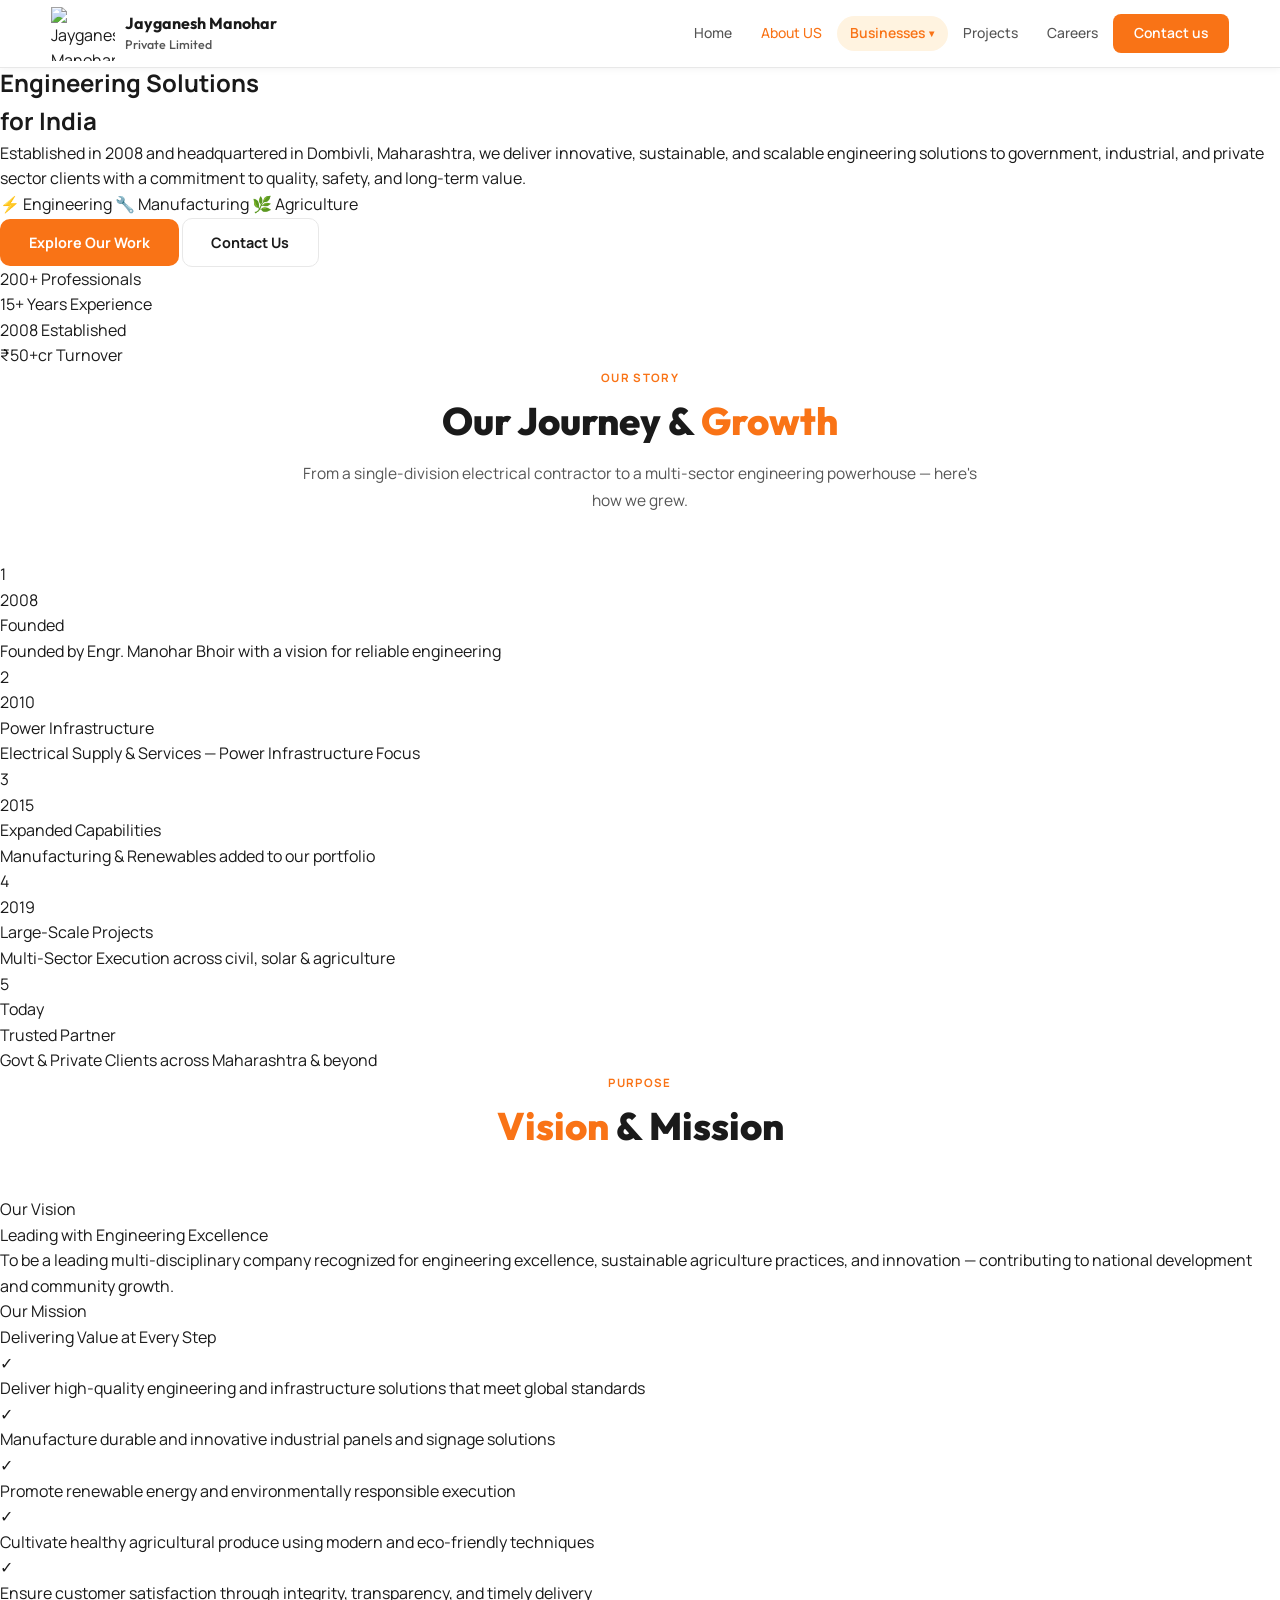
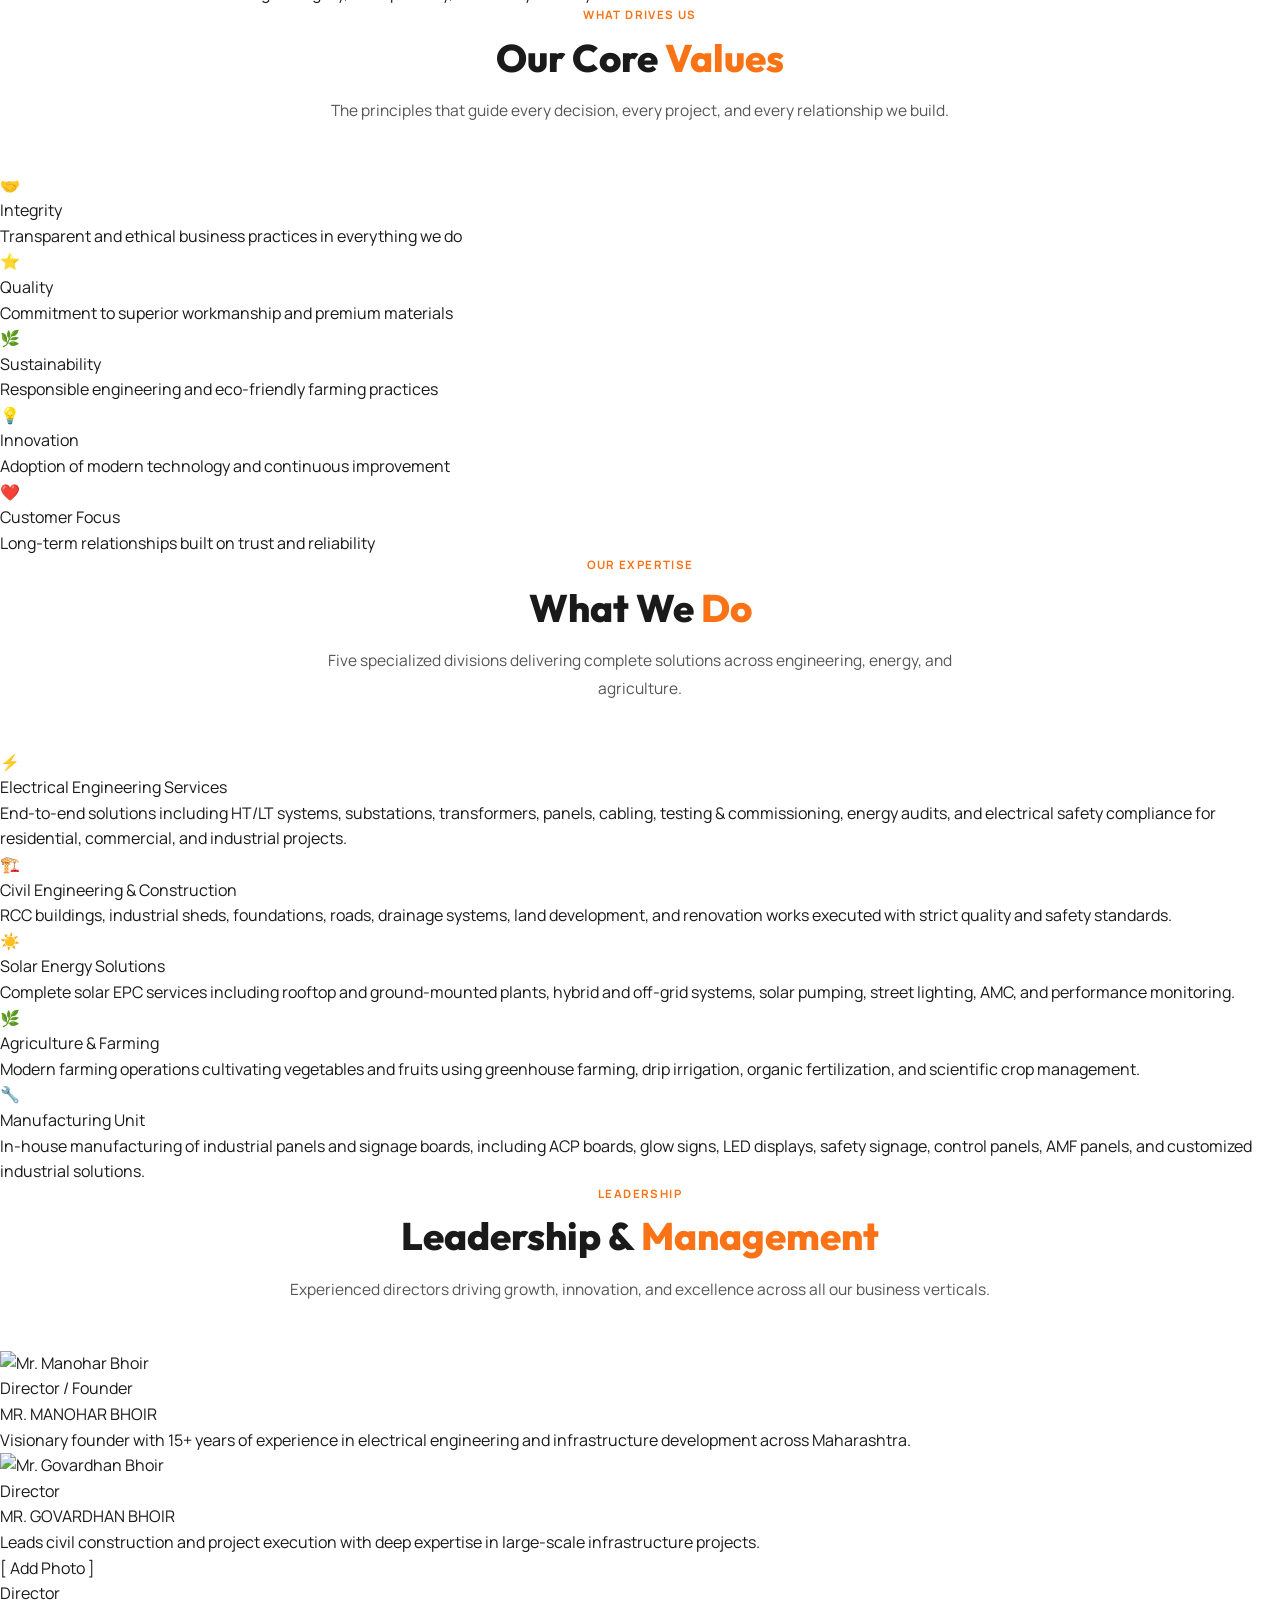
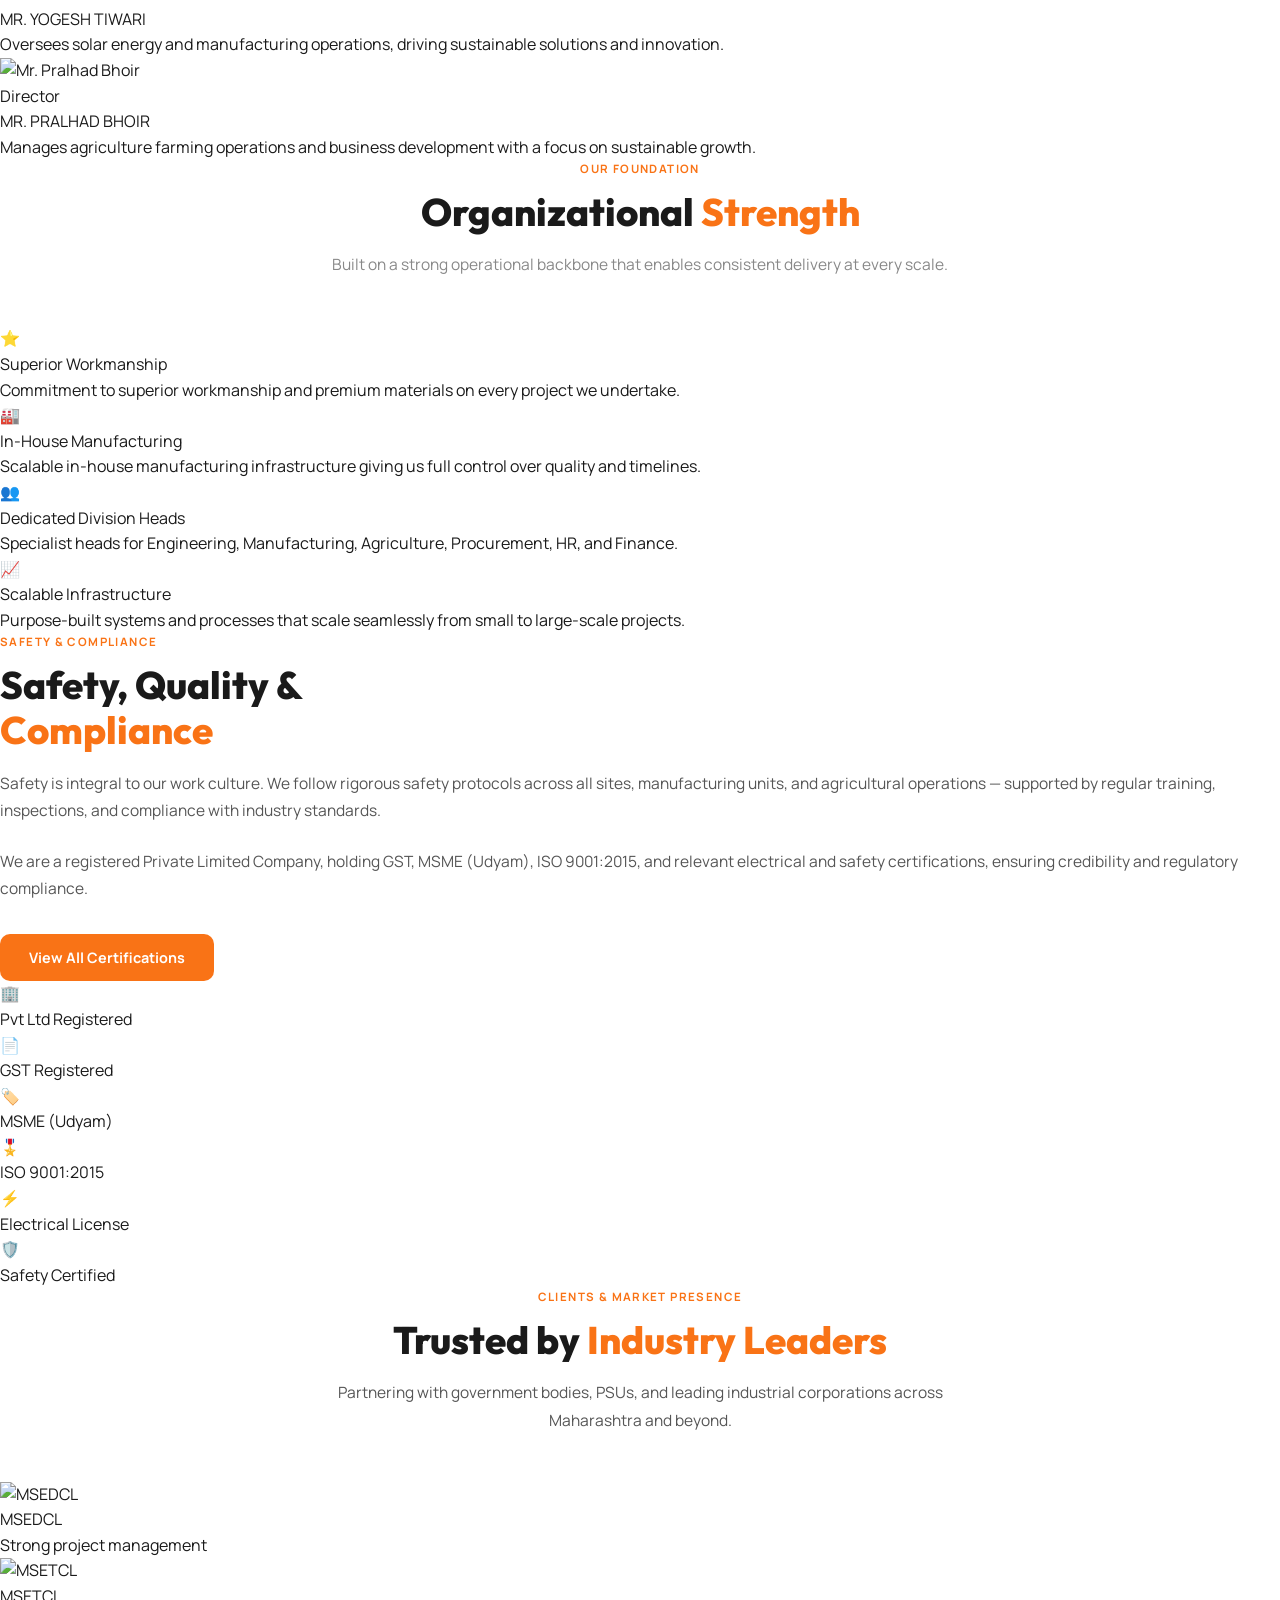
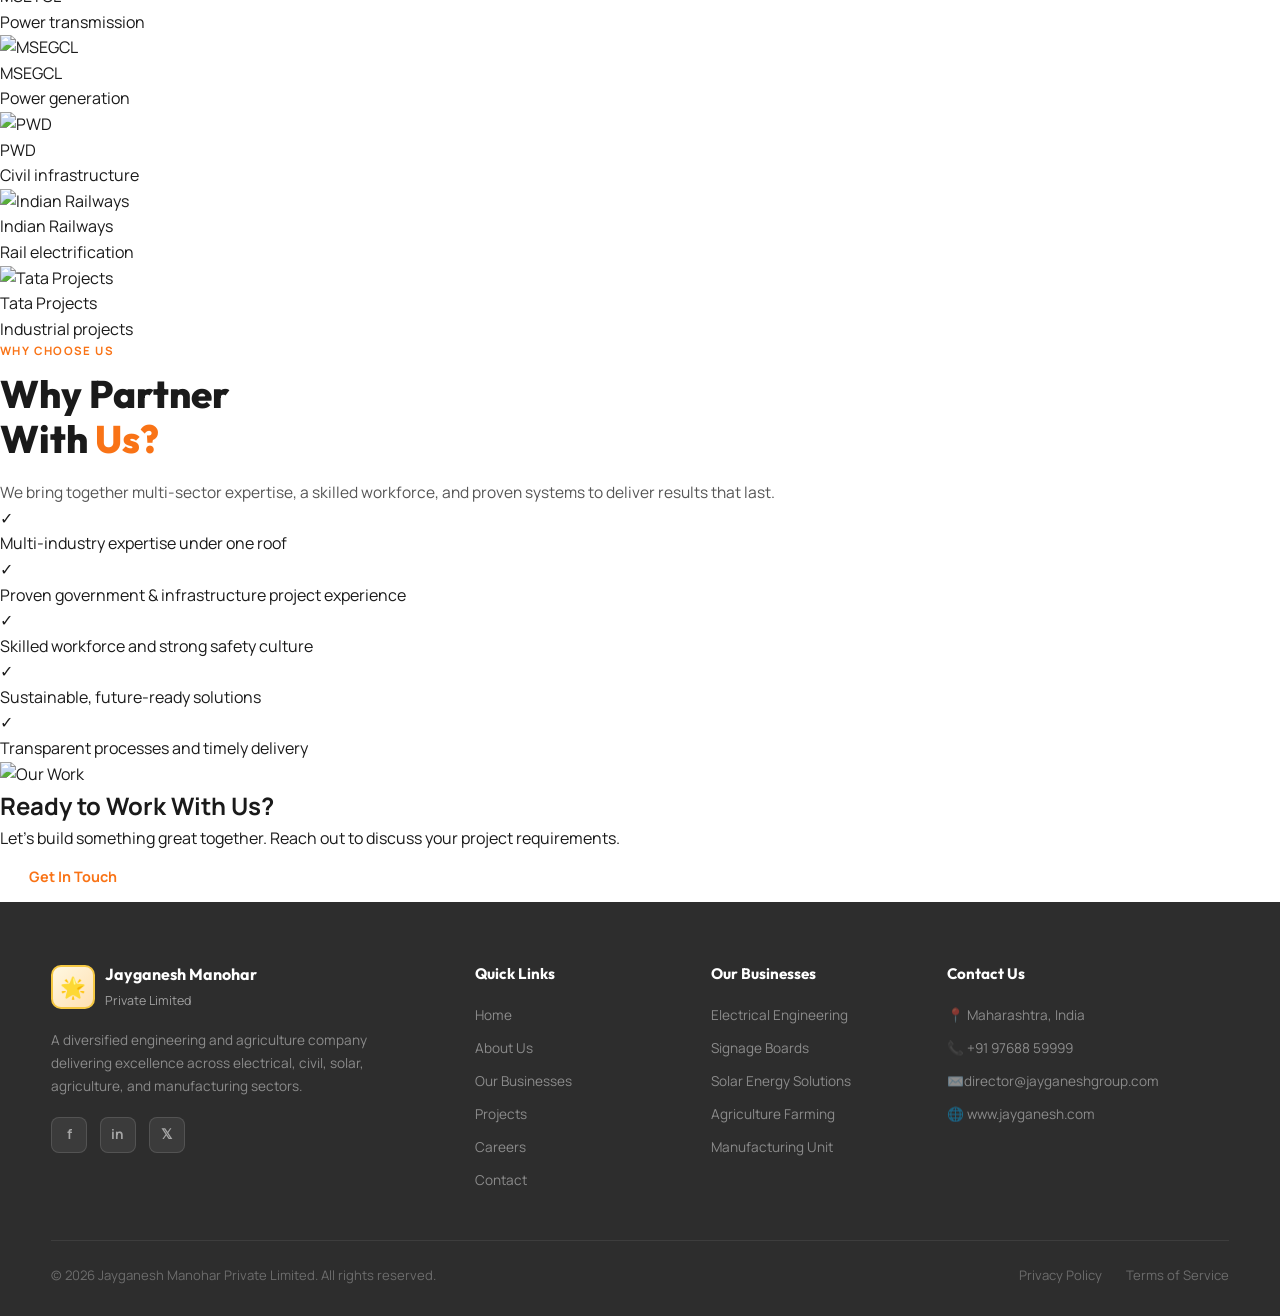
==== commit 12c00e5b: "Add files via upload" ====
--- a/about.html
+++ b/about.html
@@ -16,7 +16,7 @@
 ══════════════════════════════════════ -->
 <nav id="navbar">
   <a href="index.html" class="nav-logo">
-    <div class="nav-logo-icon">🌟</div>
+    <img src="images/WhatsApp Image 2026-01-02 at 10.17.58 AM (1)-Photoroom.png" alt="Jayganesh Manohar Logo" class="nav-logo-img">
     <div class="nav-logo-text">
       <strong>Jayganesh Manohar</strong>
       <span>Private Limited</span>
@@ -36,7 +36,7 @@
       </div>
     </li>
     <li><a href="projects.html">Projects</a></li>
-    <li><a href="careers.html">careers</a></li>
+    <li><a href="careers.html">Careers</a></li>
     <li><a href="index.html#contact-cta" class="nav-cta">Contact us</a></li>
   </ul>
   <div class="hamburger" id="ham"><span></span><span></span><span></span></div>
@@ -383,7 +383,7 @@
 
     <div class="leader-card">
       <div class="leader-photo">
-         <img src="images/pra.png" alt="Mr. Yogesh Tiwari">
+         <img src="images/pra.png" alt="Mr. Pralhad Bhoir">
       </div>
       <div class="leader-body">
         <div class="leader-role">Director</div>
@@ -503,27 +503,27 @@
       <div class="client-about-tag">Strong project management</div>
     </div>
     <div class="client-about-card">
-      <div class="client-logo-img"> <img src="images/Mahatransco_Logo.jpg"></div>
+      <div class="client-logo-img"> <img src="images/Mahatransco_Logo.jpg" alt="MSETCL"></div>
       <div class="client-about-name">MSETCL</div>
       <div class="client-about-tag">Power transmission</div>
     </div>
     <div class="client-about-card">
-      <div class="client-logo-img"><img src="images/download-last.png"></div>
+      <div class="client-logo-img"><img src="images/download-last.png" alt="MSEGCL"></div>
       <div class="client-about-name">MSEGCL</div>
       <div class="client-about-tag">Power generation</div>
     </div>
     <div class="client-about-card">
-      <div class="client-logo-img"><img src="images/download-0pwd.jpg"></div>
+      <div class="client-logo-img"><img src="images/download-0pwd.jpg" alt="PWD"></div>
       <div class="client-about-name">PWD</div>
       <div class="client-about-tag">Civil infrastructure</div>
     </div>
     <div class="client-about-card">
-      <div class="client-logo-img"><img src="images/download-raiway.png"></div>
+      <div class="client-logo-img"><img src="images/download-raiway.png" alt="Indian Railways"></div>
       <div class="client-about-name">Indian Railways</div>
       <div class="client-about-tag">Rail electrification</div>
     </div>
     <div class="client-about-card">
-      <div class="client-logo-img"><image src="images/download-tata-project.png"></div>
+      <div class="client-logo-img"><img src="images/download-tata-project.png" alt="Tata Projects"></div>
       <div class="client-about-name">Tata Projects</div>
       <div class="client-about-tag">Industrial projects</div>
     </div>
--- a/styles.css
+++ b/styles.css
@@ -64,6 +64,9 @@
 .nav-logo-text strong   { font-size: 1rem; font-weight: 700; display: block; color: var(--text); }
 .nav-logo-text span     { font-size: 0.78rem; color: var(--text-muted); font-weight: 500; }
 
+/* Logo image (same on every page) */
+.nav-logo-img    { height: 54px; width: auto; max-width: 64px; object-fit: contain; flex-shrink: 0; }
+
 /* Links */
 .nav-links               { display: flex; align-items: center; gap: 0.1rem; list-style: none; }
 .nav-links > li > a      {
